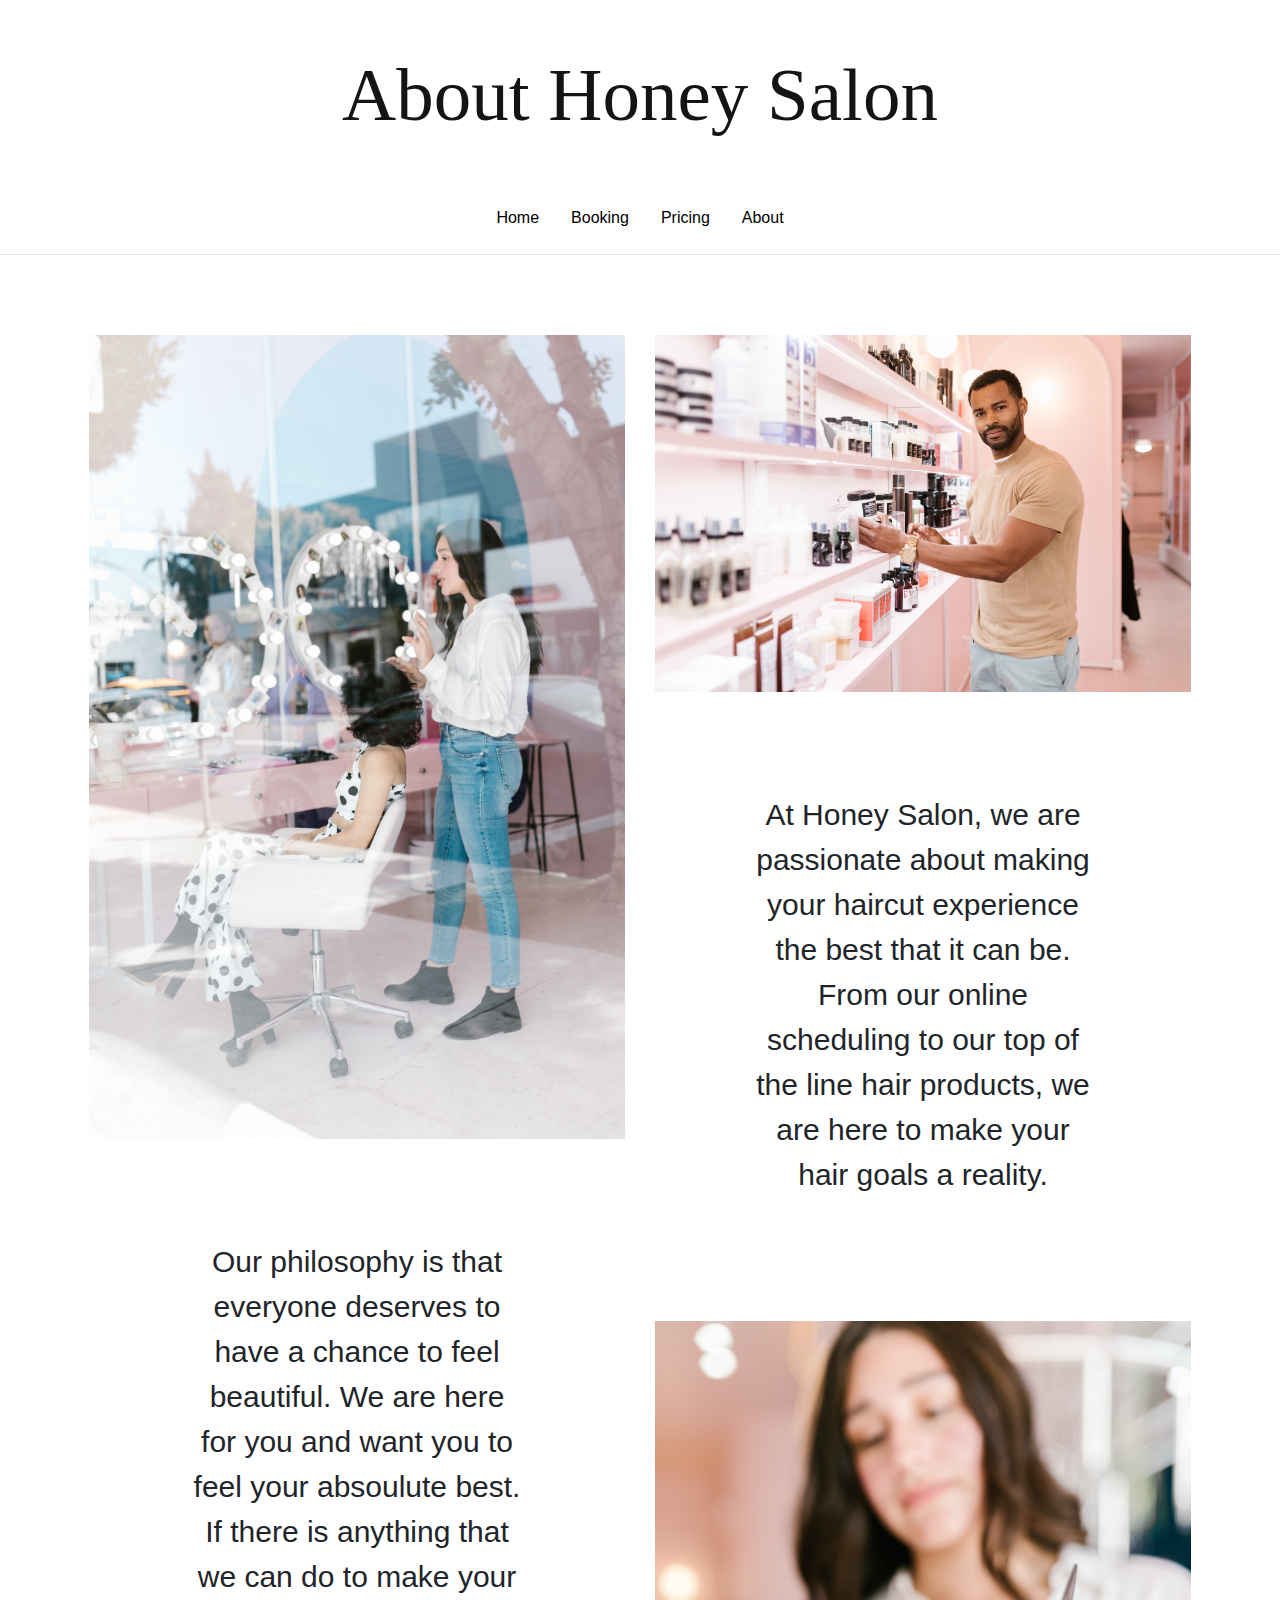
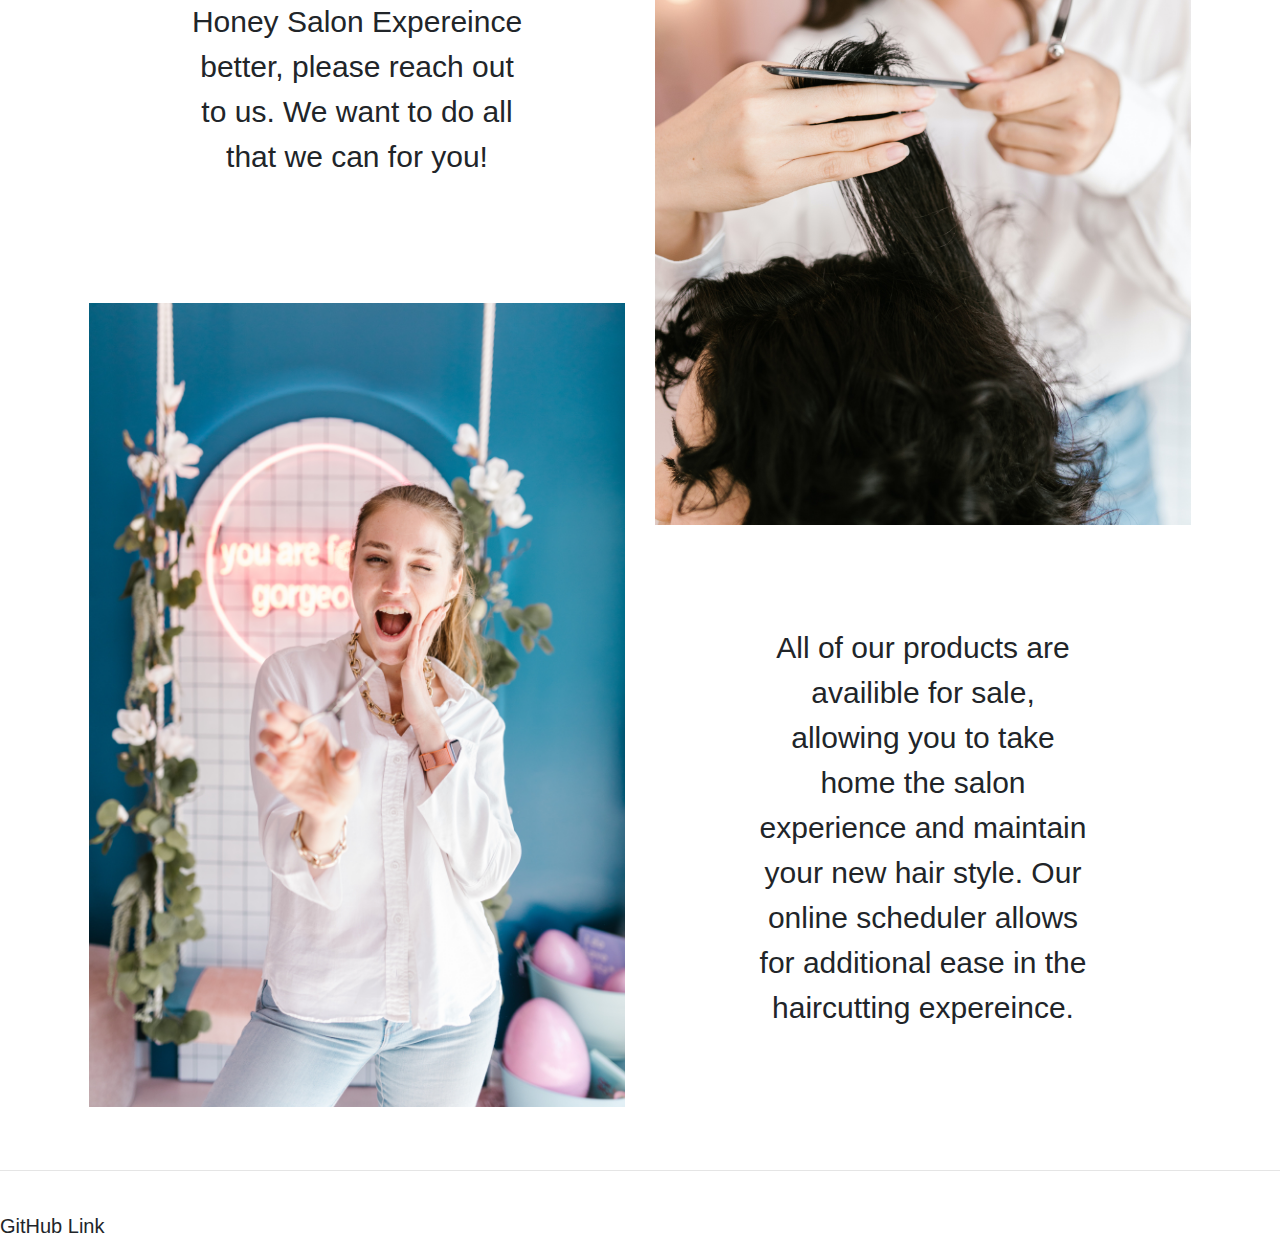
==== pages/about.html @ 36b6f6e2 "first commit" ====
<!DOCTYPE html>
<html>
  <head>
    <link rel="stylesheet" href="../styles.css" />
    <link
      rel="stylesheet"
      href="https://maxcdn.bootstrapcdn.com/bootstrap/4.0.0/css/bootstrap.min.css"
      integrity="sha384-Gn5384xqQ1aoWXA+058RXPxPg6fy4IWvTNh0E263XmFcJlSAwiGgFAW/dAiS6JXm"
      crossorigin="anonymous"
    />
    <title>About</title>
  </head>

  <body>
    <div class="header-container">
      <h1 class="header">About Honey Salon</h1>
      <br />
    </div>
    <nav>
      <ul class="nav justify-content-center">
        <li class="nav-item">
          <a class="nav-link" style="color: black" href="../index.html">Home</a>
        </li>
        <li class="nav-item">
          <a class="nav-link" style="color: black" href="booking.html"
            >Booking</a
          >
        </li>
        <li class="nav-item">
          <a class="nav-link" style="color: black" href="pricing.html"
            >Pricing</a
          >
        </li>
        <li class="nav-item">
          <a class="nav-link active" style="color: black" href="about.html"
            >About</a
          >
        </li>
      </ul>
      <hr />
    </nav>
    <br />
    <br />
    <div class="container">
      <div class="row">
        <div class="col">
          <img src="../Photos/hair1.jpg" />
          <p class="gridtext">
            Our philosophy is that everyone deserves to have a chance to feel
            beautiful. We are here for you and want you to feel your absoulute
            best. If there is anything that we can do to make your Honey Salon
            Expereince better, please reach out to us. We want to do all that we
            can for you!
          </p>
          <img src="../Photos/hair3.jpg" />
        </div>
        <div class="col">
          <img src="../Photos/hair6.jpg" />
          <p class="gridtext">
            At Honey Salon, we are passionate about making your haircut
            experience the best that it can be. From our online scheduling to
            our top of the line hair products, we are here to make your hair
            goals a reality.
          </p>
          <img src="../Photos/hair2.jpg" />
          <p class="gridtext">
            All of our products are availible for sale, allowing you to take
            home the salon experience and maintain your new hair style. Our
            online scheduler allows for additional ease in the haircutting
            expereince.
          </p>
        </div>
      </div>
    </div>
    <script
      src="https://code.jquery.com/jquery-3.2.1.slim.min.js"
      integrity="sha384-KJ3o2DKtIkvYIK3UENzmM7KCkRr/rE9/Qpg6aAZGJwFDMVNA/GpGFF93hXpG5KkN"
      crossorigin="anonymous"
    ></script>
    <script
      src="https://cdnjs.cloudflare.com/ajax/libs/popper.js/1.12.9/umd/popper.min.js"
      integrity="sha384-ApNbgh9B+Y1QKtv3Rn7W3mgPxhU9K/ScQsAP7hUibX39j7fakFPskvXusvfa0b4Q"
      crossorigin="anonymous"
    ></script>
    <script
      src="https://maxcdn.bootstrapcdn.com/bootstrap/4.0.0/js/bootstrap.min.js"
      integrity="sha384-JZR6Spejh4U02d8jOt6vLEHfe/JQGiRRSQQxSfFWpi1MquVdAyjUar5+76PVCmYl"
      crossorigin="anonymous"
    ></script>
  </body>
  <footer>
    <hr />
    <br />
    <p class="footer">GitHub Link</p>
  </footer>
</html>
---- styles.css ----
body {
  background-color: white;
}
h1 {
  color: rgb(20, 20, 20);
  font-size: 100px;
  font-family: fantasy;
  padding: 50px;
}
p {
  font-size: 20px;
  font-family: sans-serif;
}
.header-container {
  display: flex;
  justify-content: center;
}
.header {
  color: rgb(20, 20, 20);
  font-size: 75px;
  font-family: fantasy;
  padding: 50px;
}
.center {
  display: block;
  margin-left: auto;
  margin-right: auto;
  width: 80%;
  padding-bottom: 50px;
}
.centertext {
  display: block;
  margin-left: auto;
  margin-right: auto;
  width: 50%;
  padding-bottom: 50px;
  text-align: center;
}
.underphototext {
  padding-left: 200px;
  padding-right: 200px;
}
.row {
  display: flex;
  flex-wrap: wrap;
  padding: 4px;
}

/* Create two equal columns that sits next to each other */
.col {
  flex: 50%;
  max-width: 49%;
  padding: 4px;
  overflow: hidden;
}

.col img {
  margin-top: 8px;
  vertical-align: middle;
  width: 100%;
}
.gridtext {
  text-align: center;
  font-size: 30px;
  font-family: sans-serif;
  padding: 100px;
}
.booking-container {
  display: flex;
  align-items: center;
  margin-left: auto;
  margin-right: auto;
  max-width: 100%;
}
.booking {
  display: block;
  margin-left: auto;
  margin-right: auto;
  width: 80%;
  padding-bottom: 50px;
}

.nav.navbar-nav li a {
  color: #fff;
}

.nav.navbar-nav a:hover {
  color: grey;
}
.pricing-container {
  display: flex;
  justify-content: center;
  align-items: center;
  margin-left: auto;
  margin-right: auto;
  max-width: 75%;
  background-color: rgba(255, 211, 219, 0.342);
  flex-wrap: wrap;
}
.pricing {
  padding: 50px;
  margin-top: 25px;
  text-align: center;
  font-weight: bolder;
  background-color: rgba(255, 211, 219, 0.952);
}
.haircut-image {
  background-image: url("Photos/hair8.jpg"); /* The image used */
  background-color: #cccccc; /* Used if the image is unavailable */
  height: 1000px; /* You must set a specified height */
  background-position: top; /* Center the image */
  background-repeat: no-repeat; /* Do not repeat the image */
  background-size: cover; /* Resize the background image to cover the entire container */
}
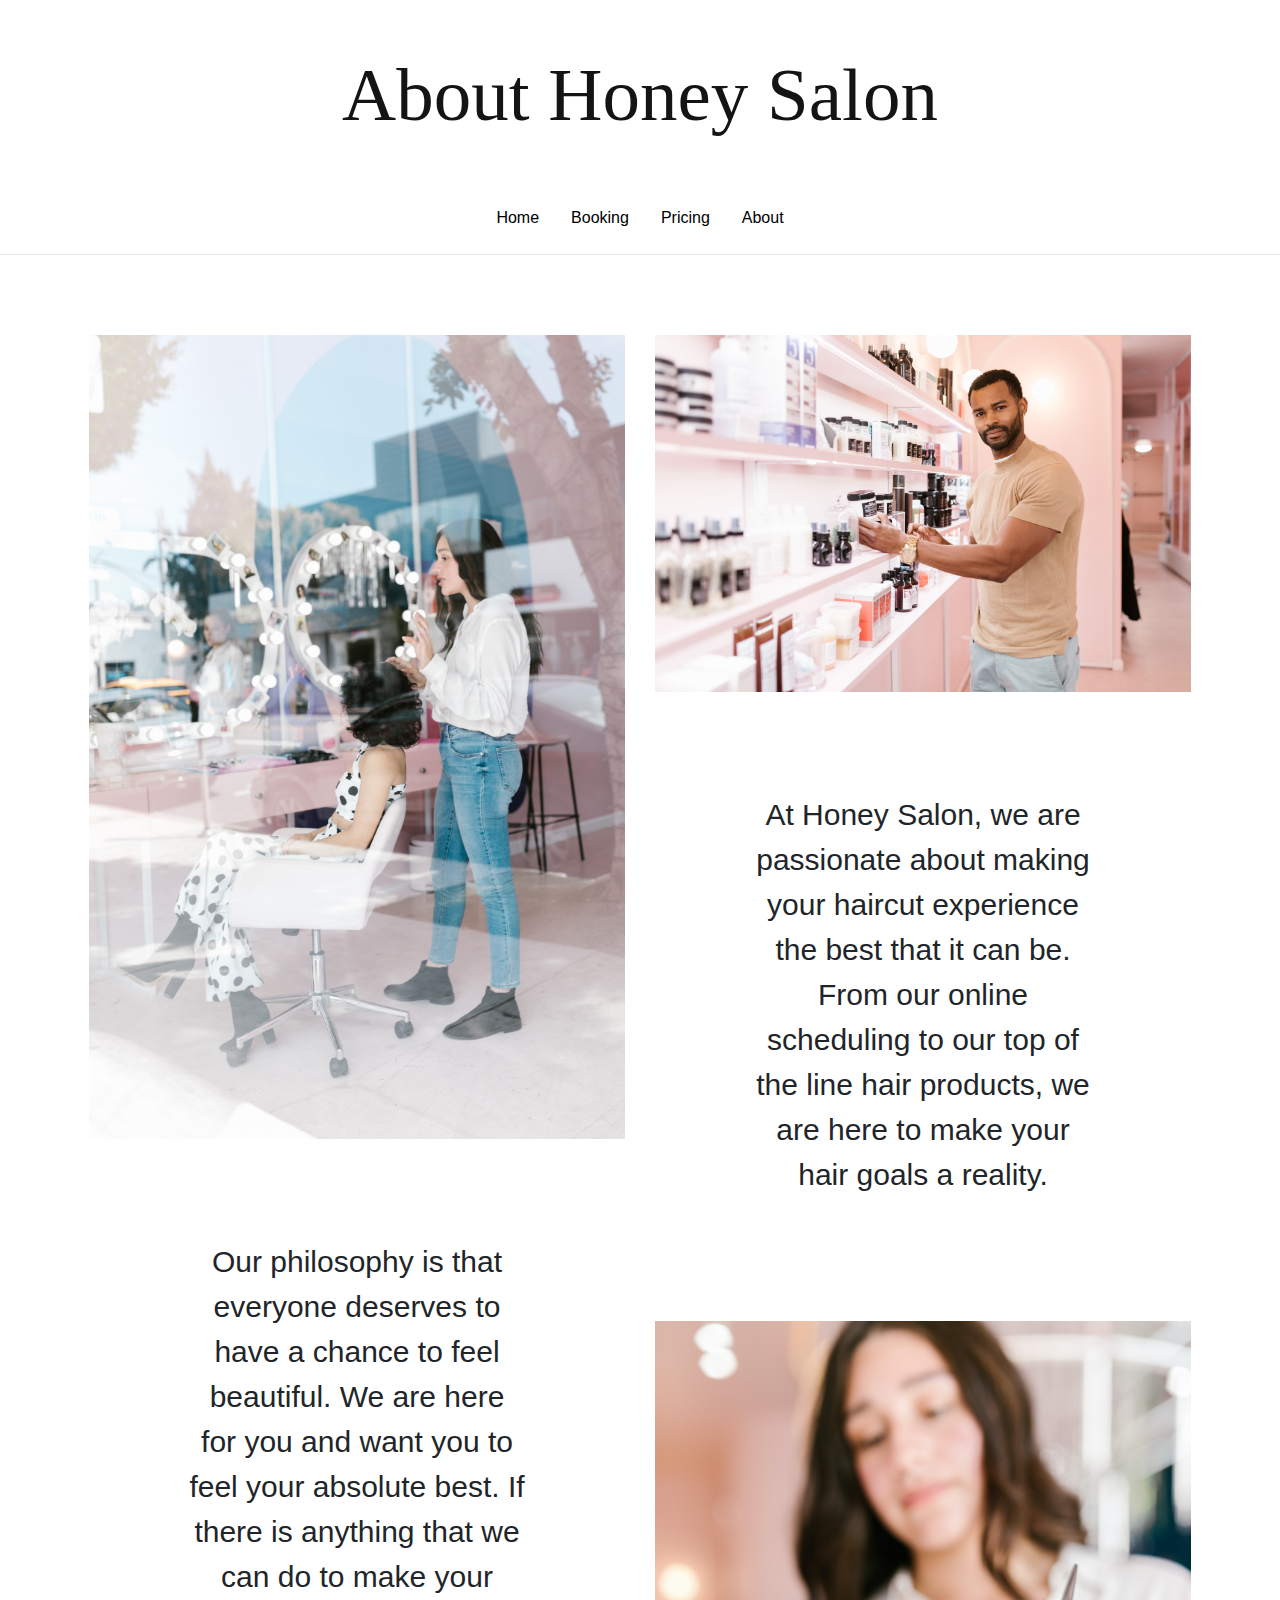
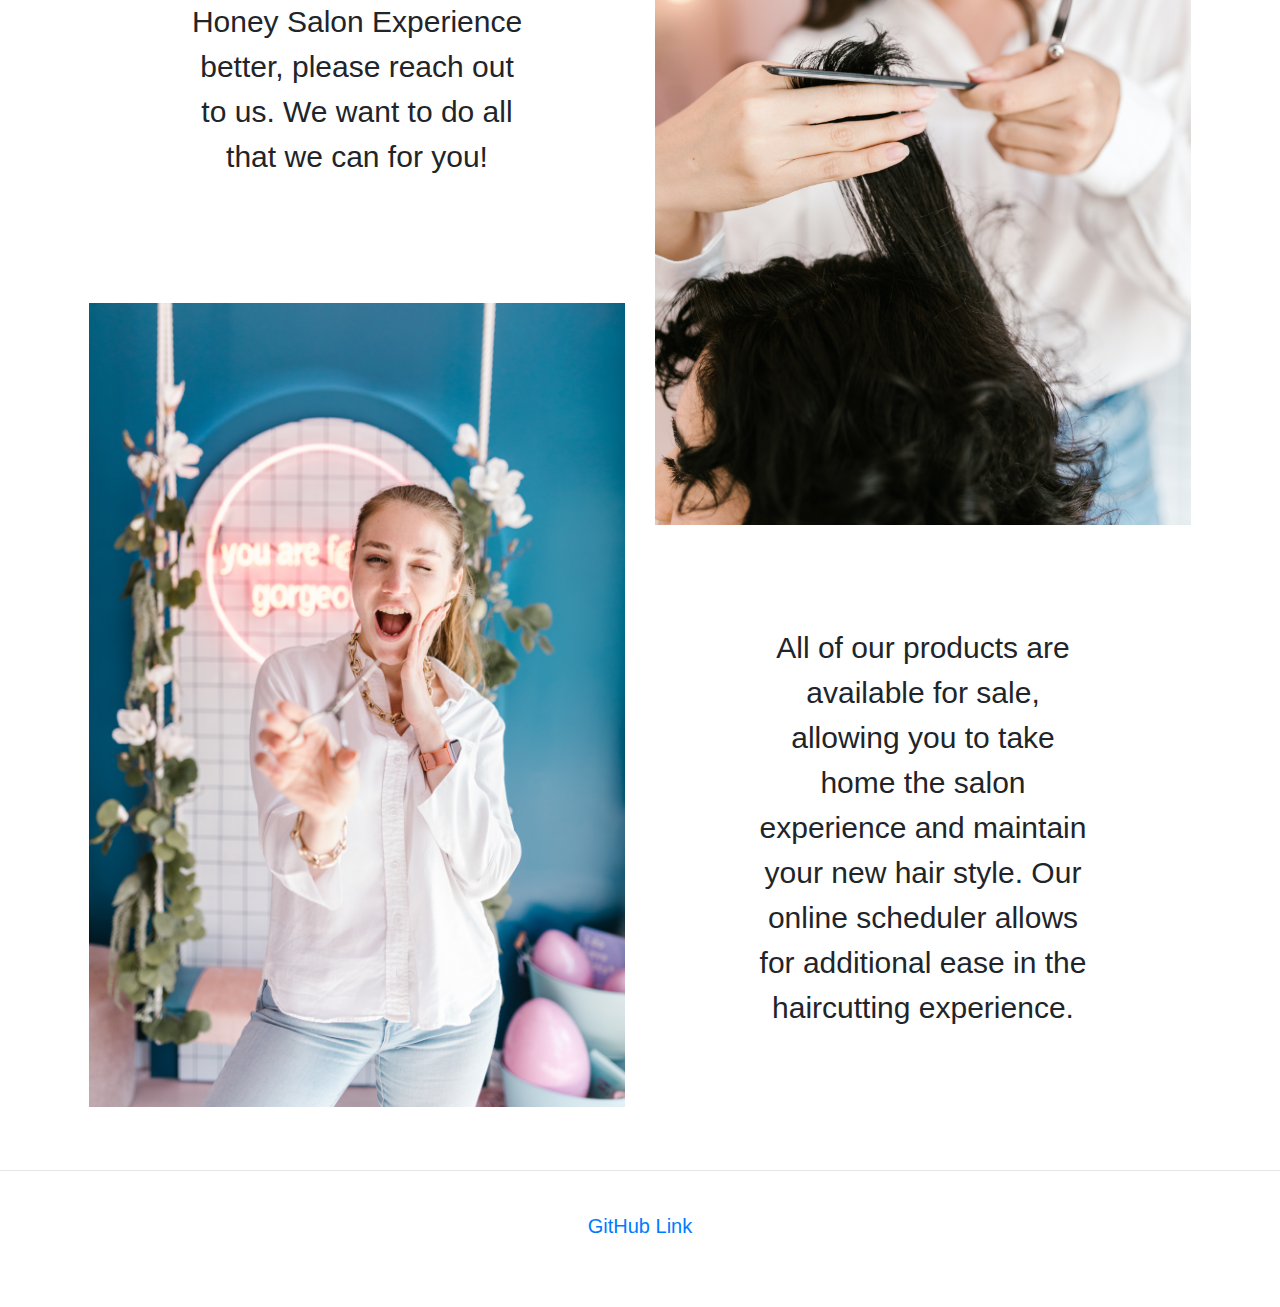
==== commit 67077a8e: "GitHub Link added" ====
--- a/pages/about.html
+++ b/pages/about.html
@@ -47,9 +47,9 @@
           <img src="../Photos/hair1.jpg" />
           <p class="gridtext">
             Our philosophy is that everyone deserves to have a chance to feel
-            beautiful. We are here for you and want you to feel your absoulute
+            beautiful. We are here for you and want you to feel your absolute
             best. If there is anything that we can do to make your Honey Salon
-            Expereince better, please reach out to us. We want to do all that we
+            Experience better, please reach out to us. We want to do all that we
             can for you!
           </p>
           <img src="../Photos/hair3.jpg" />
@@ -64,10 +64,10 @@
           </p>
           <img src="../Photos/hair2.jpg" />
           <p class="gridtext">
-            All of our products are availible for sale, allowing you to take
+            All of our products are available for sale, allowing you to take
             home the salon experience and maintain your new hair style. Our
             online scheduler allows for additional ease in the haircutting
-            expereince.
+            experience.
           </p>
         </div>
       </div>
@@ -91,6 +91,8 @@
   <footer>
     <hr />
     <br />
-    <p class="footer">GitHub Link</p>
+    <p class="centertext">
+      <a href="https://github.com/lauraparrish/CreativeProject">GitHub Link</a>
+    </p>
   </footer>
 </html>
